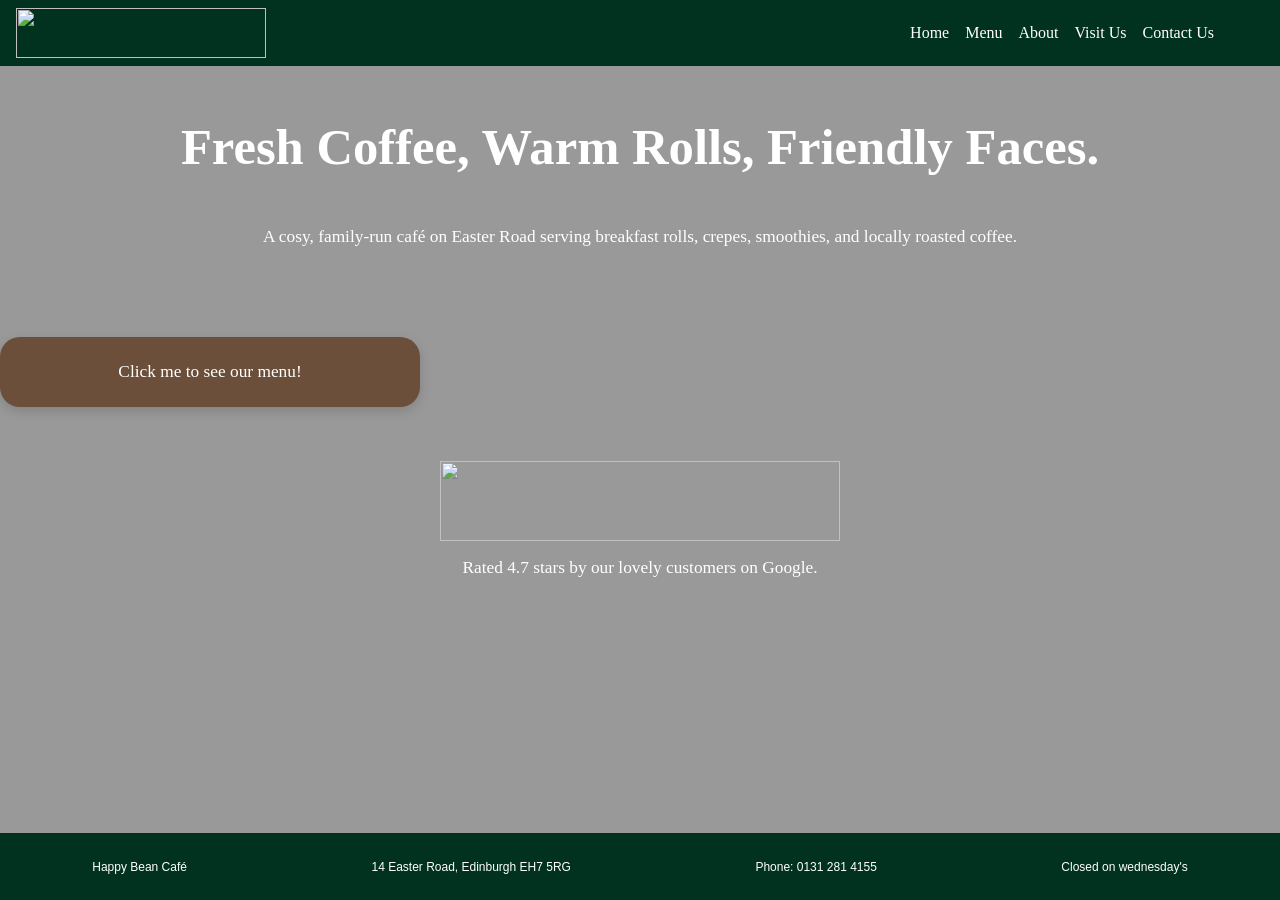
==== index.html @ 2277f4e8 "Add files via upload" ====
<!DOCTYPE html>
<html>
<head>
    <title>Happy Bean Cafe</title>
    <link rel="stylesheet" href="styles.css">
</head>
<body id ="home">
    <nav class="navbar">
        <div class = "logo">
        <img src = "Images/Logo_White.png" height = 50px width = 250px>
        </div>
        <ul class="nav-links">
            <li><a href="index.html">Home</a></li>
            <li><a href="menu.html">Menu</a></li>
            <li><a href="#">About</a></li>
            <li><a href="#">Visit Us</a></li>
            <li><a href="Contact%20Us.html">Contact Us</a></li>
        </ul>
    </nav>
    <br>
    <h1>Fresh Coffee, Warm Rolls, Friendly Faces.</h1>
    <div class = "box">
    <p>A cosy, family-run café on Easter Road serving breakfast rolls, crepes, smoothies, and locally roasted coffee.</p>
    <br>
</div>
    <br>
   <br>
    <br>
    <a href =  "menu.html">
    <div class = "button">
    <p id = "special_id">Click me to see our menu!</p>
    </div>
</a>
    <br>
   <br>
    <br>
    <img src = "Images/4.7.png" height = 80px width = 400px>
    <p>Rated 4.7 stars by our lovely customers on Google.</p>
<footer>
<p>Happy Bean Café</p>
<p>14 Easter Road, Edinburgh EH7 5RG </p> 
<p>Phone: 0131 281 4155</p>
<p>Closed on wednesday's</p>
</footer>
</body>
</html>
---- styles.css ----
/*Main elements*/

h1{
    font-family: Comic-Sans;
    color: white;
    text-align: center;
    font-size: 38pt
}

h2{
    font-family: Comic-Sans;
    color: #013220;
    margin-left: 30px;
    font-size: 20pt
}

h3{
    font-family: Comic-Sans;
    color: #013220;
    font-size: 24pt;
    text-align: center;
    text-decoration: underline;
    text-decoration-color: #013220;
}

p{
    font-family: Comic-Sans;
    color: white;
    text-align: center;
    font-size: 13pt
}

a{
    text-decoration: none;
}

img{
    display: flex;
    justify-self: center
}

body{
    min-height: 100vh;
    display: flex;
    flex-direction: column;
}

footer{
    margin-top: auto;
    background-color: #013220 ;

    
    width: 100%;
    height: 67px;
    
    display: flex;
    justify-content: space-around;
    align-items: center
}

footer p{
    color: white;
    font-family: Arial;
    font-size: 9pt
}


a{
    text-decoration: none;
}

img {
    display: block;
    margin: 0 auto;
}

.green{
    color: #4CAF50;
    text-align: left
}

.box{
    margin-bottom: 0
}
.button{
    border-radius: 20px;
    height: 70px;
    width: 420px;
    box-shadow: 0px 4px 12px rgba(0,0,0,0.15);
    background-color: #6B4F3A;
    display: flex;
    justify-content: center;
    align-items: center;
    justify-self: center
}

.button p{
    color: white;
}


/*Classes*/

.photo-frame {
    box-shadow: 5px 5px 15px rgba(0, 0, 0, 0.3);
    display: flex;
    align-items: center;
    justify-content: center;
    background-color: #654321;
    border-radius: 20px;
    width: 420px;
    height: 320px
    }



/*ID's*/

#home{
    margin: 0;
    font-family: Arial, sans-serif;
    background-image: 
        linear-gradient(rgba(0,0,0,0.4), rgba(0,0,0,0.4)),
        url(Images/Food.jpeg);
    background-size: cover;
    background-position: center;
    background-attachment: fixed;
}

#menu{
    margin: 0;
    font-family: Arial, sans-serif;
    background-image: 
        linear-gradient(rgba(0,0,0,0.4), rgba(0,0,0,0.4)),
        url(Images/menu.jpeg);
    background-size: cover;
    background-position: center;
    background-attachment: fixed;
}

#special_p{
    font-family: Comic-Sans;
    color: white;
    text-align: center;
    font-size: 20pt
}

/*Nav Part */
.navbar {
    display: flex;
    justify-content: space-between;
    align-items: center;
    background-color: #013220 ;
    padding: 0.5em 1em;
    color: white;
}

.nav-links {
    list-style: none;
    display: flex;
    gap: 1em;
    margin: 0;
    margin-right: 50px
}


.nav-links a {
    text-decoration: none;
    font-family: Comic-Sans;
    color: white;
    transition: color 0.3s;
}


/*Hovers*/

.nav-links a:hover {
    color: #4CAF50;
}

.button p:hover {
    color: #4CAF50;
}






/*menu boxes*/

.accordion { width: 700px; margin: 0 auto; }


.item {
  background: #fff;
  border-radius: 20px;
  overflow: hidden;
  margin-bottom: 30px;
  box-shadow: 0 6px 18px rgba(0,0,0,0.06);
}


.item > input[type="checkbox"] {
  position: absolute;
  left: -9999px;
  width: 1px;
  height: 1px;
  opacity: 0;
  pointer-events: none;
}


.item label {
  display: flex;
  align-items: center;       
  cursor: pointer;
  height: 60px;              
  padding: 0 30px;           
  position: relative;
  user-select: none;
  box-sizing: border-box;
}


.item label p {
  margin: 0;
  font-size: 28px;
  color: #013220;
  margin-left: 36px;         
  line-height: 1;
  text-decoration-color: #013220;
}

.accordion .content h3 {
    color: #013220;                 
    text-decoration: underline;
    text-decoration-color: #013220;               
}



.item label::before {
  content: "";
  border-width: 7px;
  border-style: solid;
  border-color: transparent transparent transparent black;
  position: absolute;
  left: 20px;
  top: 50%;
  transform: translateY(-50%);
  transition: transform 0.28s cubic-bezier(.2,.9,.2,1);
  will-change: transform;
}


.item .content {
  box-sizing: border-box;
  max-height: 0;                     
  overflow: hidden;                  
  padding: 0 30px;                   
  opacity: 0;
  text-decoration-color: #013220;
  transition: max-height 0.45s ease, opacity 0.28s ease, padding 0.28s ease;
}


.item .content > * { margin: 0 0 12px 0; color: #013220; }


.item input:checked ~ label::before {
  transform: translateY(-50%) rotate(90deg);
}


.item input:checked ~ .content {
  max-height: 2000px;                
  opacity: 1;
  padding: 20px 30px;                
  overflow: auto;                    
}








/*FORM PART*/


.formcarry-container {
  width: 60%;
  max-width: 600px;
  margin: 4vh auto 0 auto;
  background-color: rgba(255, 255, 255, 0.85);
  padding: 40px;
  border-radius: 24px;
  box-shadow: 0px 8px 25px rgba(0,0,0,0.35);
  backdrop-filter: blur(3px);

  display: flex;
  flex-direction: column;
  align-items: center;
}

.formcarry-form {
  width: 100%;
  padding-left: 10px;
  padding-right: 10px;
}

.formcarry-form label {
  display: block;
  padding: 10px 0 6px 0;
  font-family: Comic-Sans;
  color: #013220;
  font-size: 20px;
  font-weight: bold;
  text-align: left;
}

.formcarry-form input,
.formcarry-form textarea {
  font-size: 17px;
  width: 95%; 
  padding: 14px;
  background-color: #fdfdfd;
  border: 3px solid #013220;
  border-radius: 14px;
  color: #013220;
  font-family: Arial;
  transition: 0.25s ease;

  margin: 0 auto; 
  display: block;
}

.formcarry-form textarea {
  min-height: 140px;
  resize: vertical;
}

.formcarry-form button {
  margin-top: 22px;
  width: 95%; 
  padding: 16px;
  border-radius: 14px;
  background-color: #6B4F3A;
  color: white;
  font-family: Comic-Sans;
  font-size: 22px;
  font-weight: bold;
  border: none;
  cursor: pointer;
  box-shadow: 0px 6px 15px rgba(0,0,0,0.25);
  transition: background-color 0.3s, transform 0.2s;
}

.formcarry-form button:hover {
  background-color: #4CAF50;
  transform: scale(1.04);
}
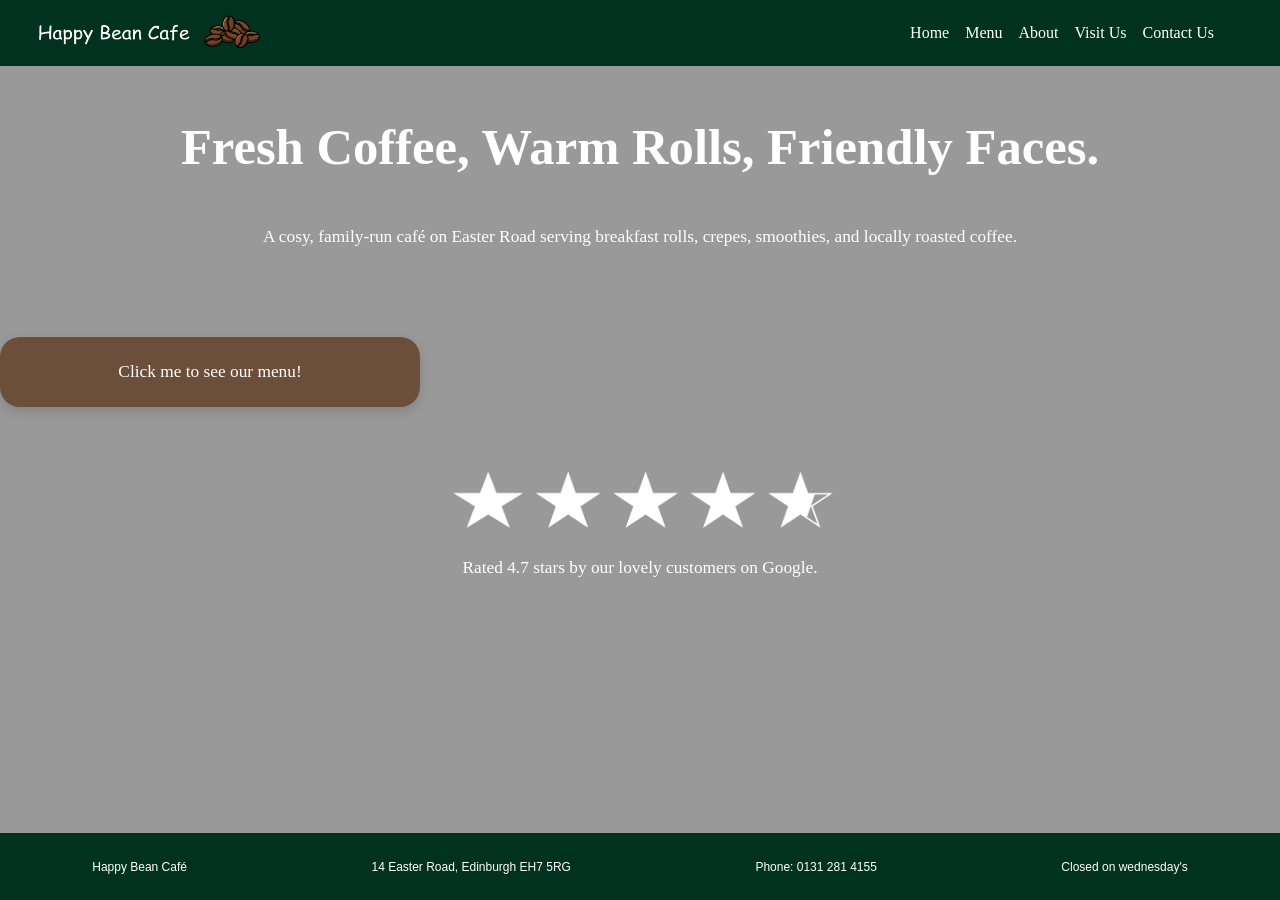
==== commit a74df1c2: "Fix HTML structure and update image sources Updated image source paths and fixed HTML structure." ====
--- a/index.html
+++ b/index.html
@@ -7,7 +7,7 @@
 <body id ="home">
     <nav class="navbar">
         <div class = "logo">
-        <img src = "Images/Logo_White.png" height = 50px width = 250px>
+        <img src = "Logo_White.png" height = 50px width = 250px>
         </div>
         <ul class="nav-links">
             <li><a href="index.html">Home</a></li>
@@ -34,7 +34,7 @@
     <br>
    <br>
     <br>
-    <img src = "Images/4.7.png" height = 80px width = 400px>
+    <img src = "4.7.png" height = 80px width = 400px>
     <p>Rated 4.7 stars by our lovely customers on Google.</p>
 <footer>
 <p>Happy Bean Café</p>
@@ -43,4 +43,4 @@
 <p>Closed on wednesday's</p>
 </footer>
 </body>
-</html>+</html>
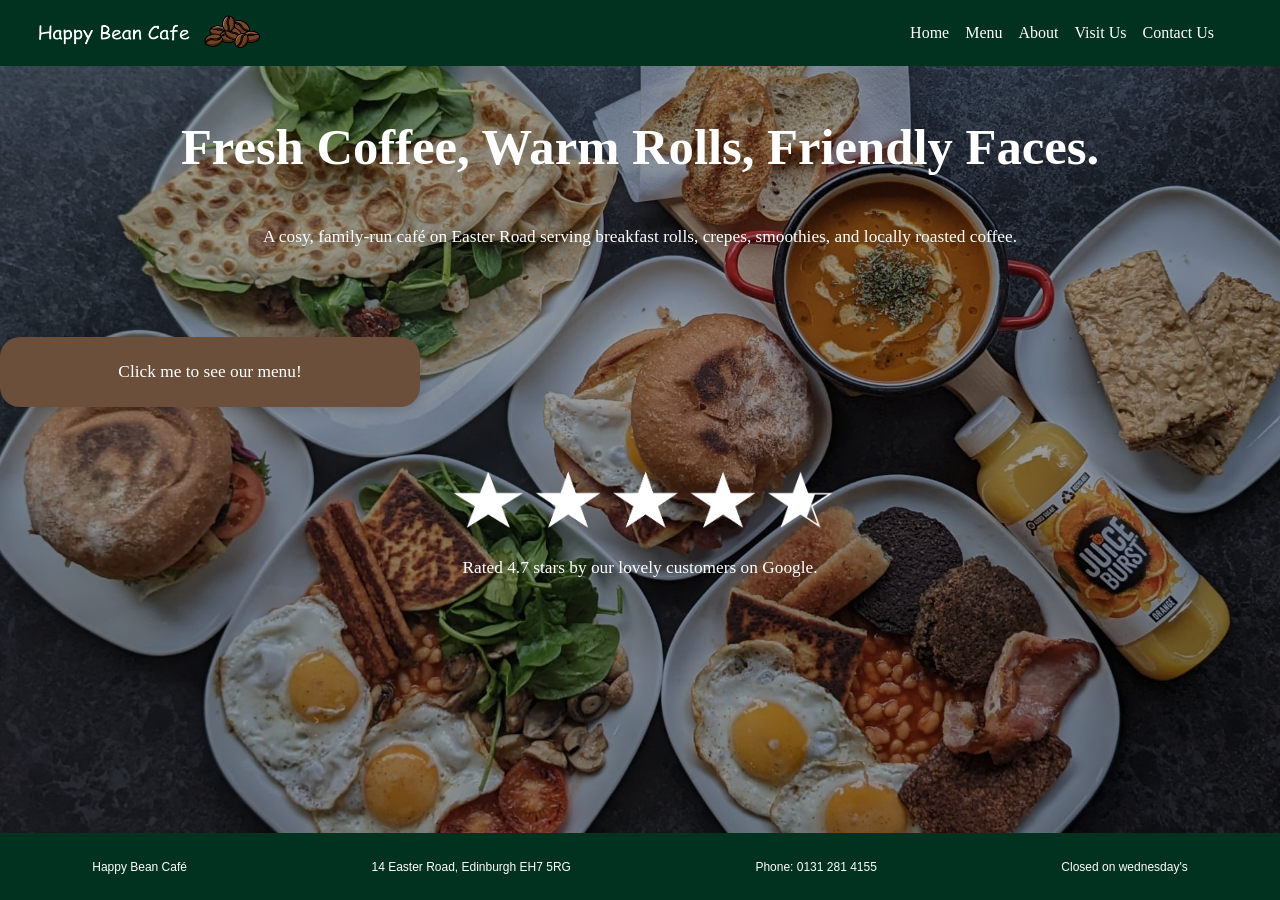
==== commit 662e74cd: "Make cafe website responsive" ====
--- a/index.html
+++ b/index.html
@@ -2,6 +2,7 @@
 <html>
 <head>
     <title>Happy Bean Cafe</title>
+    <meta name="viewport" content="width=device-width, initial-scale=1">
     <link rel="stylesheet" href="styles.css">
 </head>
 <body id ="home">
--- a/styles.css
+++ b/styles.css
@@ -28,15 +28,6 @@
     color: white;
     text-align: center;
     font-size: 13pt
-}
-
-a{
-    text-decoration: none;
-}
-
-img{
-    display: flex;
-    justify-self: center
 }
 
 body{
@@ -101,19 +92,6 @@
 
 /*Classes*/
 
-.photo-frame {
-    box-shadow: 5px 5px 15px rgba(0, 0, 0, 0.3);
-    display: flex;
-    align-items: center;
-    justify-content: center;
-    background-color: #654321;
-    border-radius: 20px;
-    width: 420px;
-    height: 320px
-    }
-
-
-
 /*ID's*/
 
 #home{
@@ -121,7 +99,7 @@
     font-family: Arial, sans-serif;
     background-image: 
         linear-gradient(rgba(0,0,0,0.4), rgba(0,0,0,0.4)),
-        url(Images/Food.jpeg);
+        url(Food.jpeg);
     background-size: cover;
     background-position: center;
     background-attachment: fixed;
@@ -132,17 +110,10 @@
     font-family: Arial, sans-serif;
     background-image: 
         linear-gradient(rgba(0,0,0,0.4), rgba(0,0,0,0.4)),
-        url(Images/menu.jpeg);
+        url(menu.jpeg);
     background-size: cover;
     background-position: center;
     background-attachment: fixed;
-}
-
-#special_p{
-    font-family: Comic-Sans;
-    color: white;
-    text-align: center;
-    font-size: 20pt
 }
 
 /*Nav Part */
@@ -362,3 +333,109 @@
   background-color: #4CAF50;
   transform: scale(1.04);
 }
+
+@media (max-width: 720px) {
+  h1 {
+    font-size: clamp(1.8rem, 5vw, 2.4rem);
+    padding: 0 16px;
+  }
+
+  .button {
+    width: min(420px, calc(100% - 32px));
+    box-sizing: border-box;
+  }
+
+  #home > img {
+    max-width: calc(100% - 32px);
+    height: auto;
+  }
+
+  #home,
+  #menu {
+    background-attachment: scroll;
+  }
+
+  .accordion {
+    width: calc(100% - 32px);
+    max-width: 700px;
+    box-sizing: border-box;
+  }
+
+  .formcarry-container {
+    width: calc(100% - 32px);
+    max-width: 600px;
+    box-sizing: border-box;
+    padding: 28px;
+  }
+}
+
+@media (max-width: 600px) {
+  .navbar {
+    flex-wrap: wrap;
+    justify-content: center;
+  }
+
+  .logo img {
+    width: min(250px, calc(100vw - 32px));
+    height: auto;
+  }
+
+  .nav-links {
+    flex-wrap: wrap;
+    justify-content: center;
+    gap: 0.75em;
+    margin: 0;
+    padding: 0;
+  }
+
+  .accordion .item label {
+    min-height: 60px;
+    height: auto;
+    padding: 12px 16px 12px 48px;
+  }
+
+  .item label p {
+    margin-left: 0;
+    font-size: 22px;
+    line-height: 1.2;
+  }
+
+  .item .content,
+  .item input:checked ~ .content {
+    padding-right: 18px;
+    padding-left: 18px;
+  }
+
+  .item .content h2 {
+    margin-left: 0;
+    font-size: 18px;
+  }
+
+  .formcarry-container {
+    padding: 20px;
+  }
+
+  .formcarry-form {
+    box-sizing: border-box;
+    padding: 0;
+  }
+
+  .formcarry-form input,
+  .formcarry-form textarea,
+  .formcarry-form button {
+    width: 100%;
+    box-sizing: border-box;
+  }
+
+  footer {
+    height: auto;
+    flex-direction: column;
+    gap: 4px;
+    padding: 12px 16px;
+    box-sizing: border-box;
+  }
+
+  footer p {
+    margin: 4px 0;
+  }
+}
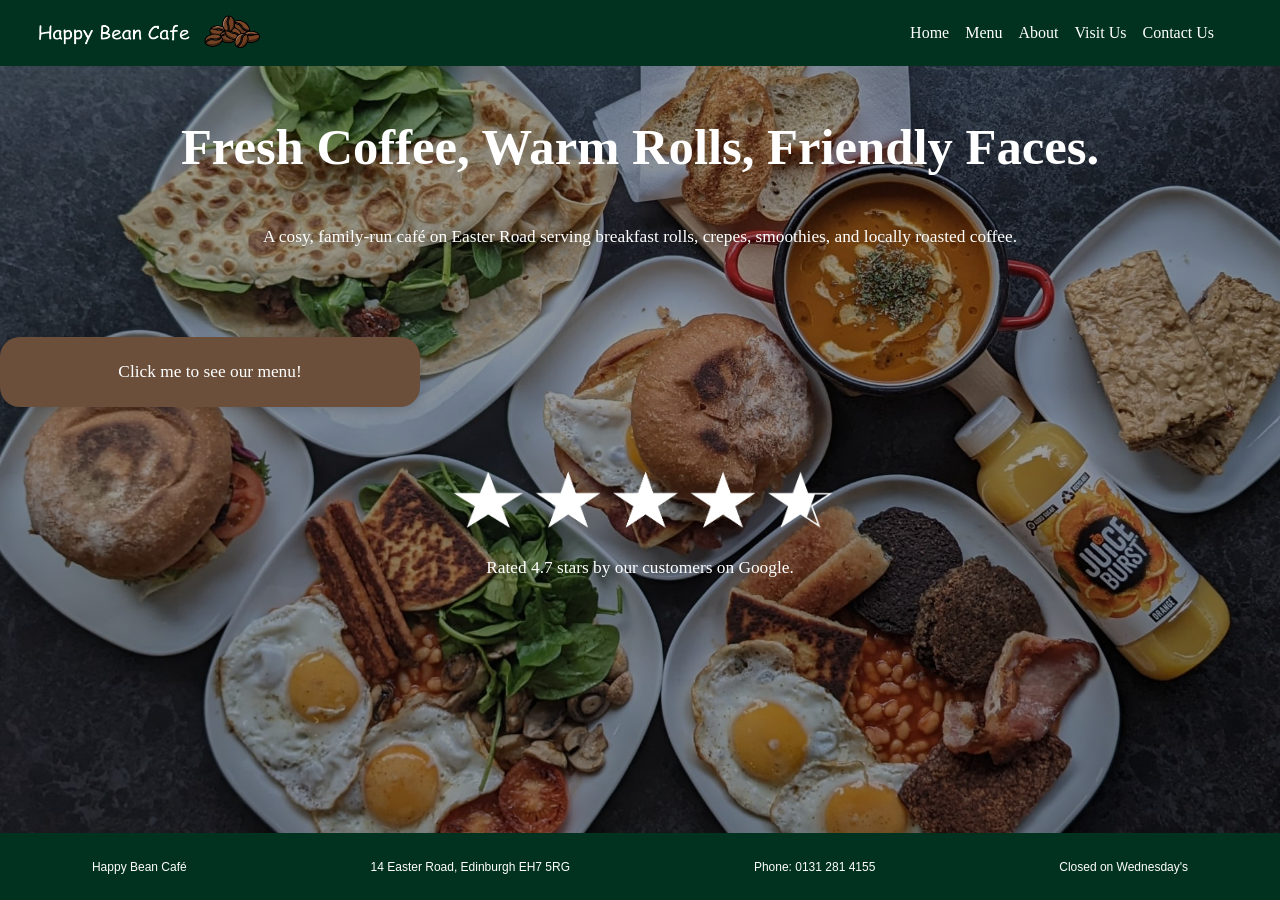
==== commit c3beec2d: "Improve mobile cafe website layout Co-authored-by: Copilot <223556219+Copilot@users.noreply.github.c" ====
--- a/index.html
+++ b/index.html
@@ -36,12 +36,12 @@
    <br>
     <br>
     <img src = "4.7.png" height = 80px width = 400px>
-    <p>Rated 4.7 stars by our lovely customers on Google.</p>
+    <p>Rated 4.7 stars by our customers on Google.</p>
 <footer>
 <p>Happy Bean Café</p>
 <p>14 Easter Road, Edinburgh EH7 5RG </p> 
-<p>Phone: 0131 281 4155</p>
-<p>Closed on wednesday's</p>
+<p>Phone: <a href="tel:01312814155">0131 281 4155</a></p>
+<p>Closed on Wednesday's</p>
 </footer>
 </body>
 </html>
--- a/styles.css
+++ b/styles.css
@@ -1,441 +1,485 @@
-/*Main elements*/
-
-h1{
-    font-family: Comic-Sans;
-    color: white;
-    text-align: center;
-    font-size: 38pt
-}
-
-h2{
-    font-family: Comic-Sans;
-    color: #013220;
-    margin-left: 30px;
-    font-size: 20pt
-}
-
-h3{
-    font-family: Comic-Sans;
-    color: #013220;
-    font-size: 24pt;
-    text-align: center;
-    text-decoration: underline;
-    text-decoration-color: #013220;
-}
-
-p{
-    font-family: Comic-Sans;
-    color: white;
-    text-align: center;
-    font-size: 13pt
-}
-
-body{
-    min-height: 100vh;
-    display: flex;
-    flex-direction: column;
-}
-
-footer{
-    margin-top: auto;
-    background-color: #013220 ;
-
-    
-    width: 100%;
-    height: 67px;
-    
-    display: flex;
-    justify-content: space-around;
-    align-items: center
-}
-
-footer p{
-    color: white;
-    font-family: Arial;
-    font-size: 9pt
-}
-
-
-a{
-    text-decoration: none;
-}
-
-img {
-    display: block;
-    margin: 0 auto;
-}
-
-.green{
-    color: #4CAF50;
-    text-align: left
-}
-
-.box{
-    margin-bottom: 0
-}
-.button{
-    border-radius: 20px;
-    height: 70px;
-    width: 420px;
-    box-shadow: 0px 4px 12px rgba(0,0,0,0.15);
-    background-color: #6B4F3A;
-    display: flex;
-    justify-content: center;
-    align-items: center;
-    justify-self: center
-}
-
-.button p{
-    color: white;
-}
-
-
-/*Classes*/
-
-/*ID's*/
-
-#home{
-    margin: 0;
-    font-family: Arial, sans-serif;
-    background-image: 
-        linear-gradient(rgba(0,0,0,0.4), rgba(0,0,0,0.4)),
-        url(Food.jpeg);
-    background-size: cover;
-    background-position: center;
-    background-attachment: fixed;
-}
-
-#menu{
-    margin: 0;
-    font-family: Arial, sans-serif;
-    background-image: 
-        linear-gradient(rgba(0,0,0,0.4), rgba(0,0,0,0.4)),
-        url(menu.jpeg);
-    background-size: cover;
-    background-position: center;
-    background-attachment: fixed;
-}
-
-/*Nav Part */
-.navbar {
-    display: flex;
-    justify-content: space-between;
-    align-items: center;
-    background-color: #013220 ;
-    padding: 0.5em 1em;
-    color: white;
-}
-
-.nav-links {
-    list-style: none;
-    display: flex;
-    gap: 1em;
-    margin: 0;
-    margin-right: 50px
-}
-
-
-.nav-links a {
-    text-decoration: none;
-    font-family: Comic-Sans;
-    color: white;
-    transition: color 0.3s;
-}
-
-
-/*Hovers*/
-
-.nav-links a:hover {
-    color: #4CAF50;
-}
-
-.button p:hover {
-    color: #4CAF50;
-}
-
-
-
-
-
-
-/*menu boxes*/
-
-.accordion { width: 700px; margin: 0 auto; }
-
-
-.item {
-  background: #fff;
-  border-radius: 20px;
-  overflow: hidden;
-  margin-bottom: 30px;
-  box-shadow: 0 6px 18px rgba(0,0,0,0.06);
-}
-
-
-.item > input[type="checkbox"] {
-  position: absolute;
-  left: -9999px;
-  width: 1px;
-  height: 1px;
-  opacity: 0;
-  pointer-events: none;
-}
-
-
-.item label {
-  display: flex;
-  align-items: center;       
-  cursor: pointer;
-  height: 60px;              
-  padding: 0 30px;           
-  position: relative;
-  user-select: none;
-  box-sizing: border-box;
-}
-
-
-.item label p {
-  margin: 0;
-  font-size: 28px;
-  color: #013220;
-  margin-left: 36px;         
-  line-height: 1;
-  text-decoration-color: #013220;
-}
-
-.accordion .content h3 {
-    color: #013220;                 
-    text-decoration: underline;
-    text-decoration-color: #013220;               
-}
-
-
-
-.item label::before {
-  content: "";
-  border-width: 7px;
-  border-style: solid;
-  border-color: transparent transparent transparent black;
-  position: absolute;
-  left: 20px;
-  top: 50%;
-  transform: translateY(-50%);
-  transition: transform 0.28s cubic-bezier(.2,.9,.2,1);
-  will-change: transform;
-}
-
-
-.item .content {
-  box-sizing: border-box;
-  max-height: 0;                     
-  overflow: hidden;                  
-  padding: 0 30px;                   
-  opacity: 0;
-  text-decoration-color: #013220;
-  transition: max-height 0.45s ease, opacity 0.28s ease, padding 0.28s ease;
-}
-
-
-.item .content > * { margin: 0 0 12px 0; color: #013220; }
-
-
-.item input:checked ~ label::before {
-  transform: translateY(-50%) rotate(90deg);
-}
-
-
-.item input:checked ~ .content {
-  max-height: 2000px;                
-  opacity: 1;
-  padding: 20px 30px;                
-  overflow: auto;                    
-}
-
-
-
-
-
-
-
-
-/*FORM PART*/
-
-
-.formcarry-container {
-  width: 60%;
-  max-width: 600px;
-  margin: 4vh auto 0 auto;
-  background-color: rgba(255, 255, 255, 0.85);
-  padding: 40px;
-  border-radius: 24px;
-  box-shadow: 0px 8px 25px rgba(0,0,0,0.35);
-  backdrop-filter: blur(3px);
-
-  display: flex;
-  flex-direction: column;
-  align-items: center;
-}
-
-.formcarry-form {
-  width: 100%;
-  padding-left: 10px;
-  padding-right: 10px;
-}
-
-.formcarry-form label {
-  display: block;
-  padding: 10px 0 6px 0;
-  font-family: Comic-Sans;
-  color: #013220;
-  font-size: 20px;
-  font-weight: bold;
-  text-align: left;
-}
-
-.formcarry-form input,
-.formcarry-form textarea {
-  font-size: 17px;
-  width: 95%; 
-  padding: 14px;
-  background-color: #fdfdfd;
-  border: 3px solid #013220;
-  border-radius: 14px;
-  color: #013220;
-  font-family: Arial;
-  transition: 0.25s ease;
-
-  margin: 0 auto; 
-  display: block;
-}
-
-.formcarry-form textarea {
-  min-height: 140px;
-  resize: vertical;
-}
-
-.formcarry-form button {
-  margin-top: 22px;
-  width: 95%; 
-  padding: 16px;
-  border-radius: 14px;
-  background-color: #6B4F3A;
-  color: white;
-  font-family: Comic-Sans;
-  font-size: 22px;
-  font-weight: bold;
-  border: none;
-  cursor: pointer;
-  box-shadow: 0px 6px 15px rgba(0,0,0,0.25);
-  transition: background-color 0.3s, transform 0.2s;
-}
-
-.formcarry-form button:hover {
-  background-color: #4CAF50;
-  transform: scale(1.04);
-}
-
-@media (max-width: 720px) {
-  h1 {
-    font-size: clamp(1.8rem, 5vw, 2.4rem);
-    padding: 0 16px;
-  }
-
-  .button {
-    width: min(420px, calc(100% - 32px));
-    box-sizing: border-box;
-  }
-
-  #home > img {
-    max-width: calc(100% - 32px);
-    height: auto;
-  }
-
-  #home,
-  #menu {
-    background-attachment: scroll;
-  }
-
-  .accordion {
-    width: calc(100% - 32px);
-    max-width: 700px;
-    box-sizing: border-box;
-  }
-
-  .formcarry-container {
-    width: calc(100% - 32px);
-    max-width: 600px;
-    box-sizing: border-box;
-    padding: 28px;
-  }
-}
-
-@media (max-width: 600px) {
-  .navbar {
-    flex-wrap: wrap;
-    justify-content: center;
-  }
-
-  .logo img {
-    width: min(250px, calc(100vw - 32px));
-    height: auto;
-  }
-
-  .nav-links {
-    flex-wrap: wrap;
-    justify-content: center;
-    gap: 0.75em;
-    margin: 0;
-    padding: 0;
-  }
-
-  .accordion .item label {
-    min-height: 60px;
-    height: auto;
-    padding: 12px 16px 12px 48px;
-  }
-
-  .item label p {
-    margin-left: 0;
-    font-size: 22px;
-    line-height: 1.2;
-  }
-
-  .item .content,
-  .item input:checked ~ .content {
-    padding-right: 18px;
-    padding-left: 18px;
-  }
-
-  .item .content h2 {
-    margin-left: 0;
-    font-size: 18px;
-  }
-
-  .formcarry-container {
-    padding: 20px;
-  }
-
-  .formcarry-form {
-    box-sizing: border-box;
-    padding: 0;
-  }
-
-  .formcarry-form input,
-  .formcarry-form textarea,
-  .formcarry-form button {
-    width: 100%;
-    box-sizing: border-box;
-  }
-
-  footer {
-    height: auto;
-    flex-direction: column;
-    gap: 4px;
-    padding: 12px 16px;
-    box-sizing: border-box;
-  }
-
-  footer p {
-    margin: 4px 0;
-  }
-}
+/*Main elements*/
+
+h1{
+    font-family: Comic-Sans;
+    color: white;
+    text-align: center;
+    font-size: 38pt
+}
+
+h2{
+    font-family: Comic-Sans;
+    color: #013220;
+    margin-left: 30px;
+    font-size: 20pt
+}
+
+h3{
+    font-family: Comic-Sans;
+    color: #013220;
+    font-size: 24pt;
+    text-align: center;
+    text-decoration: underline;
+    text-decoration-color: #013220;
+}
+
+p{
+    font-family: Comic-Sans;
+    color: white;
+    text-align: center;
+    font-size: 13pt
+}
+
+body{
+    min-height: 100vh;
+    display: flex;
+    flex-direction: column;
+}
+
+footer{
+    margin-top: auto;
+    background-color: #013220 ;
+    width: 100%;
+    height: 67px;
+    display: flex;
+    justify-content: space-around;
+    align-items: center
+}
+
+footer p{
+    color: white;
+    font-family: Arial;
+    font-size: 9pt
+}
+
+footer a,
+footer a:visited {
+    color: white;
+}
+
+a{
+    text-decoration: none;
+}
+
+img {
+    display: block;
+    margin: 0 auto;
+}
+
+.green{
+    color: #4CAF50;
+    text-align: left
+}
+
+.box{
+    margin-bottom: 0
+}
+.button{
+    border-radius: 20px;
+    height: 70px;
+    width: 420px;
+    box-shadow: 0px 4px 12px rgba(0,0,0,0.15);
+    background-color: #6B4F3A;
+    display: flex;
+    justify-content: center;
+    align-items: center;
+    justify-self: center
+}
+
+.button p{
+    color: white;
+}
+
+
+/*Classes*/
+
+/*ID's*/
+
+#home{
+    margin: 0;
+    font-family: Arial, sans-serif;
+    background-image:
+        linear-gradient(rgba(0,0,0,0.4), rgba(0,0,0,0.4)),
+        url(Food.jpeg);
+    background-size: cover;
+    background-position: center;
+    background-attachment: fixed;
+}
+
+#menu{
+    margin: 0;
+    font-family: Arial, sans-serif;
+    background-image:
+        linear-gradient(rgba(0,0,0,0.4), rgba(0,0,0,0.4)),
+        url(menu.jpeg);
+    background-size: cover;
+    background-position: center;
+    background-attachment: fixed;
+}
+
+/*Nav Part */
+.navbar {
+    display: flex;
+    justify-content: space-between;
+    align-items: center;
+    background-color: #013220 ;
+    padding: 0.5em 1em;
+    color: white;
+}
+
+.nav-links {
+    list-style: none;
+    display: flex;
+    gap: 1em;
+    margin: 0;
+    margin-right: 50px
+}
+
+
+.nav-links a {
+    text-decoration: none;
+    font-family: Comic-Sans;
+    color: white;
+    transition: color 0.3s;
+}
+
+
+/*Hovers*/
+
+.nav-links a:hover {
+    color: #4CAF50;
+}
+
+.button p:hover {
+    color: #4CAF50;
+}
+
+
+/*menu boxes*/
+
+.accordion { width: 700px; margin: 0 auto; }
+
+
+.item {
+  background: #fff;
+  border-radius: 20px;
+  overflow: hidden;
+  margin-bottom: 30px;
+  box-shadow: 0 6px 18px rgba(0,0,0,0.06);
+}
+
+
+.item > input[type="checkbox"] {
+  position: absolute;
+  left: -9999px;
+  width: 1px;
+  height: 1px;
+  opacity: 0;
+  pointer-events: none;
+}
+
+
+.item label {
+  display: flex;
+  align-items: center;
+  cursor: pointer;
+  height: 60px;
+  padding: 0 30px;
+  position: relative;
+  user-select: none;
+  box-sizing: border-box;
+}
+
+
+.item label p {
+  margin: 0;
+  font-size: 28px;
+  color: #013220;
+  margin-left: 36px;
+  line-height: 1;
+  text-decoration-color: #013220;
+}
+
+.accordion .content h3 {
+    color: #013220;
+    text-decoration: underline;
+    text-decoration-color: #013220;
+}
+
+
+.item label::before {
+  content: "";
+  border-width: 7px;
+  border-style: solid;
+  border-color: transparent transparent transparent black;
+  position: absolute;
+  left: 20px;
+  top: 50%;
+  transform: translateY(-50%);
+  transition: transform 0.28s cubic-bezier(.2,.9,.2,1);
+  will-change: transform;
+}
+
+
+.item .content {
+  box-sizing: border-box;
+  max-height: 0;
+  overflow: hidden;
+  padding: 0 30px;
+  opacity: 0;
+  text-decoration-color: #013220;
+  transition: max-height 0.45s ease, opacity 0.28s ease, padding 0.28s ease;
+}
+
+
+.item .content > * { margin: 0 0 12px 0; color: #013220; }
+
+
+.item input:checked ~ label::before {
+  transform: translateY(-50%) rotate(90deg);
+}
+
+
+.item input:checked ~ .content {
+  max-height: 2000px;
+  opacity: 1;
+  padding: 20px 30px;
+  overflow: auto;
+}
+
+
+/*FORM PART*/
+
+
+.formcarry-container {
+  width: 60%;
+  max-width: 600px;
+  margin: 4vh auto 0 auto;
+  background-color: rgba(255, 255, 255, 0.85);
+  padding: 40px;
+  border-radius: 24px;
+  box-shadow: 0px 8px 25px rgba(0,0,0,0.35);
+  backdrop-filter: blur(3px);
+
+  display: flex;
+  flex-direction: column;
+  align-items: center;
+}
+
+.formcarry-form {
+  width: 100%;
+  padding-left: 10px;
+  padding-right: 10px;
+}
+
+.formcarry-form label {
+  display: block;
+  padding: 10px 0 6px 0;
+  font-family: Comic-Sans;
+  color: #013220;
+  font-size: 20px;
+  font-weight: bold;
+  text-align: left;
+}
+
+.formcarry-form input,
+.formcarry-form textarea {
+  font-size: 17px;
+  width: 95%;
+  padding: 14px;
+  background-color: #fdfdfd;
+  border: 3px solid #013220;
+  border-radius: 14px;
+  color: #013220;
+  font-family: Arial;
+  transition: 0.25s ease;
+
+  margin: 0 auto;
+  display: block;
+}
+
+.formcarry-form textarea {
+  min-height: 140px;
+  resize: vertical;
+}
+
+.formcarry-form button {
+  margin-top: 22px;
+  width: 95%;
+  padding: 16px;
+  border-radius: 14px;
+  background-color: #6B4F3A;
+  color: white;
+  font-family: Comic-Sans;
+  font-size: 22px;
+  font-weight: bold;
+  border: none;
+  cursor: pointer;
+  box-shadow: 0px 6px 15px rgba(0,0,0,0.25);
+  transition: background-color 0.3s, transform 0.2s;
+}
+
+.formcarry-form button:hover {
+  background-color: #4CAF50;
+  transform: scale(1.04);
+}
+
+@media (max-width: 720px) {
+  h1 {
+    font-size: clamp(1.8rem, 5vw, 2.4rem);
+    padding: 0 16px;
+  }
+
+  .button {
+    width: min(420px, calc(100% - 32px));
+    box-sizing: border-box;
+    margin-inline: auto;
+  }
+
+  #home:not(.contact-page) h1 {
+    margin: 36px 0 20px;
+  }
+
+  #home:not(.contact-page) .box {
+    margin-bottom: 32px;
+  }
+
+  #home:not(.contact-page) > a {
+    display: block;
+    margin-bottom: 32px;
+  }
+
+  #home:not(.contact-page) > img {
+    margin-bottom: 12px;
+  }
+
+  #home:not(.contact-page) > p {
+    margin: 0 20px 32px;
+  }
+
+  .contact-page .formcarry-container {
+    margin-bottom: 28px;
+  }
+
+  #home > img {
+    max-width: calc(100% - 32px);
+    height: auto;
+  }
+
+  #home,
+  #menu {
+    background-attachment: scroll;
+  }
+
+  .accordion {
+    width: calc(100% - 32px);
+    max-width: 700px;
+    box-sizing: border-box;
+  }
+
+  .formcarry-container {
+    width: calc(100% - 32px);
+    max-width: 600px;
+    box-sizing: border-box;
+    padding: 28px;
+  }
+
+  .box {
+    padding: 0 16px;
+    margin-bottom: 20px;
+  }
+
+  .navbar {
+    flex-wrap: wrap;
+    justify-content: center;
+    gap: 8px;
+  }
+
+  #home > br,
+  #menu > br,
+  #home .box br,
+  #menu .box br {
+    display: none;
+  }
+
+  .nav-links {
+    flex-wrap: wrap;
+    justify-content: center;
+    gap: 0.5em 0.75em;
+    margin: 0;
+    padding: 0;
+  }
+
+  .logo img {
+    width: min(250px, calc(100vw - 32px));
+    height: auto;
+  }
+
+  .accordion .item label {
+    min-height: 60px;
+    height: auto;
+    padding: 12px 16px 12px 48px;
+  }
+
+  .item label p {
+    margin-left: 0;
+    font-size: 22px;
+    line-height: 1.2;
+  }
+
+  .item .content,
+  .item input:checked ~ .content {
+    padding-right: 18px;
+    padding-left: 18px;
+  }
+
+  .item .content h2 {
+    margin-left: 0;
+    font-size: 18px;
+  }
+
+  .item input:checked ~ .content {
+    max-height: 6000px;
+    overflow: visible;
+  }
+
+  .formcarry-container {
+    padding: 20px;
+  }
+
+  .formcarry-form {
+    box-sizing: border-box;
+    padding: 0;
+  }
+
+  .formcarry-form input,
+  .formcarry-form textarea,
+  .formcarry-form button {
+    width: 100%;
+    box-sizing: border-box;
+  }
+
+  footer {
+    display: grid;
+    grid-template-columns: repeat(2, minmax(0, 1fr));
+    height: auto;
+    gap: 8px 12px;
+    padding: 12px 16px;
+    box-sizing: border-box;
+  }
+
+  footer p {
+    margin: 4px 0;
+    text-align: center;
+  }
+}
+
+@media (max-width: 380px) {
+  .nav-links {
+    gap: 0.25em 0.5em;
+  }
+
+  .nav-links a {
+    font-size: 0.9rem;
+  }
+}
